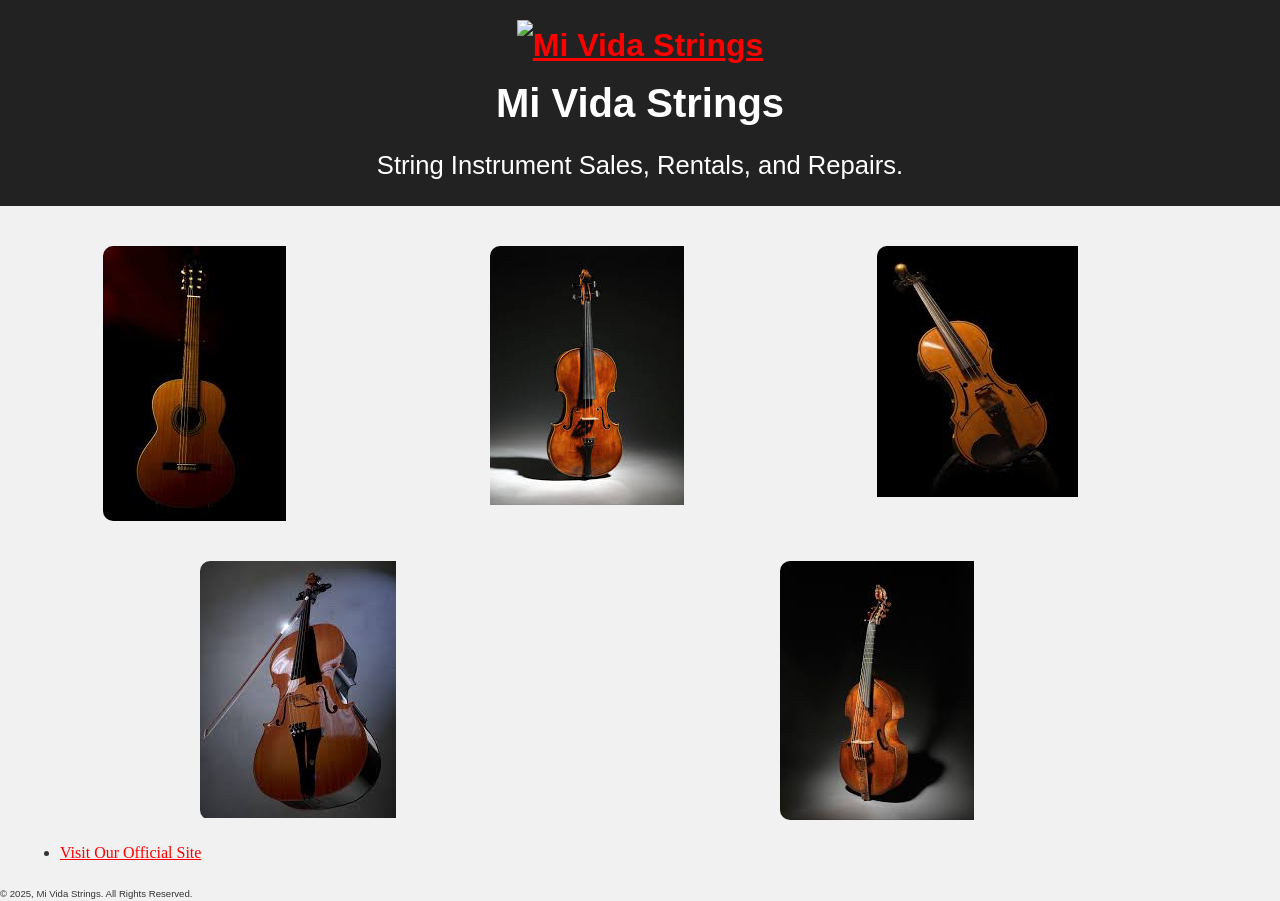
==== marketing/index.html @ b20a005c "Update index.html" ====
<!DOCTYPE html>
<html lang="en">
<head>
  <meta charset="UTF-8">
  <meta name="viewport" content="width=device-width, initial-scale=1.0">
  <link rel="stylesheet" href="/marketing/style.css">
  <title>Mi Vida Strings</title>
  <style>
    * {
      margin: 0;
      padding: 0;
      box-sizing: border-box;
    }

    body {
      font-family: Assistant, sans-serif;
      background-color: #f1f1f1;
      color: #333;
      line-height: 1.6;
    }

    /* Header styles */
    header {
      background-color: #222;
      color: #fff;
      text-align: center;
      padding: 20px;
    }

    header h2 {
      margin-bottom: 10px;
      font-size: 2.5em;
    }

    header p {
      font-size: 1.6em;
    }

    p {
      font-size: 0.6em;
    }

    /* Container for main content */
    .container {
      max-width: 1200px;
      margin: 20px auto;
      padding: 0 20px;
      background-color: rgb (0,0,0);
    }

    /* Flex container for instrument images */
    .instruments {
      display: flex;
      flex-wrap: wrap;
      justify-content: space-around;
      background-color: rgb (0,0,0);
    }

    /* Each instrument item */
    .instrument {
      position: relative;
      margin: 20px;
      width: 300px;
      overflow: hidden;
      border-radius: 10px;
      cursor: pointer;
      transition: transform 0.3s ease;
      text-decoration: none;
    }

    .instrument img {
      max-width: 100%;
      height: auto;
      display: block;
      transition: filter 0.3s ease;
    }

    /* Overlay effect on hover */
    .instrument::after {
      content: "";
      position: absolute;
      top: 0;
      left: 0;
      max-width: 100%;
      height: auto;
      background: rgba(255, 165, 0, 0.3); /* Orange overlay */
      opacity: 0;
      transition: opacity 0.3s ease;
    }

    .instrument:hover::after {
      opacity: 1;
    }

    .instrument:hover {
      transform: scale(1.05);
    }

    /* Responsive adjustments for smaller screens */
    @media (max-width: 768px) {
      .instruments {
        flex-direction: column;
        align-items: center;
      }
      .instrument {
        max-width: 100%;
        height: auto;
      }
    }
  </style>
</head>
<body>
  <header>
    <h1 class="header__heading">
      <a href="/" class="header__heading-link link link--text focus-inset">
        <div class="header__heading-logo-wrapper">
          <img src="//mividastrings.com/cdn/shop/files/K_MiVida_Logo.png?v=1718141065&amp;width=600" alt="Mi Vida Strings" srcset="//mividastrings.com/cdn/shop/files/K_MiVida_Logo.png?v=1718141065&amp;width=90 90w, //mividastrings.com/cdn/shop/files/K_MiVida_Logo.png?v=1718141065&amp;width=135 135w, //mividastrings.com/cdn/shop/files/K_MiVida_Logo.png?v=1718141065&amp;width=180 180w" width="90" height="45.0" loading="eager" class="header__heading-logo motion-reduce" sizes="(max-width: 180px) 50vw, 90px">
        </div>
      </a>
    </h1>
    <h2>Mi Vida Strings</h2>
    <p>String Instrument Sales, Rentals, and Repairs.</p>
  </header>
  
  <div class="container">
    <section class="instruments">
      <!-- Guitar -->
      <a href="/marketing/appointment.html?instrument=guitar" class="instrument">
        <img src="/images/Guitar.jpg" alt="Guitar">
      </a>
      <a href="/marketing/appointment.html?instrument=viola" class="instrument">
        <img src="/images/viola.jpg" alt="Viola">
      </a>
      <!-- Violin -->
      <a href="/marketing/appointment.html?instrument=violin" class="instrument">
        <img src="/images/violin.jpg" alt="Violin">
      </a>
      <!-- Cello -->
      <a href="/marketing/appointment.html?instrument=cello" class="instrument">
        <img src="/images/cello.jpg" alt="Cello">
      </a>
      <!-- Bass -->
      <a href="/marketing/appointment.html?instrument=bass" class="instrument">
        <img src="/images/Double Bass.jpg" alt="Double Bass">
      </a>
    </section>
    <nav>
        <ul>
          <li><a href="https://mividastrings.com/" target="_blank">Visit Our Official Site</a></li>
        </ul>
    </nav>
  </div>
  <footer>
    <p>&copy; 2025, Mi Vida Strings. All Rights Reserved.</p>
  </footer>
</body>
</html>
---- marketing/style.css ----
@font-face
{
    font-family: 'Tech';
    src: url(Assistant, sans-serif);
}

instruments img
{
    max-width: 100%;
    height: auto;
}

nav
{
    font-family: 'Tech';
}

section
{
    background-color: rgb (0,0,0);
}

.a 
{
    font-family: 'Tech';
}

a:link 
{
  color: red;
}

a:visited 
{
  color: green;
}

a:hover 
{
  color: hotpink;
}

:root {
    --font-body-family: Assistant, sans-serif;
    --font-body-style: normal;
    --font-body-weight: 400;
    --font-body-weight-bold: 700;
    --font-heading-family: Assistant, sans-serif;
    --font-heading-style: normal;
    --font-heading-weight: 400;
    --font-body-scale: 1.0;
    --font-heading-scale: 1.0;
}
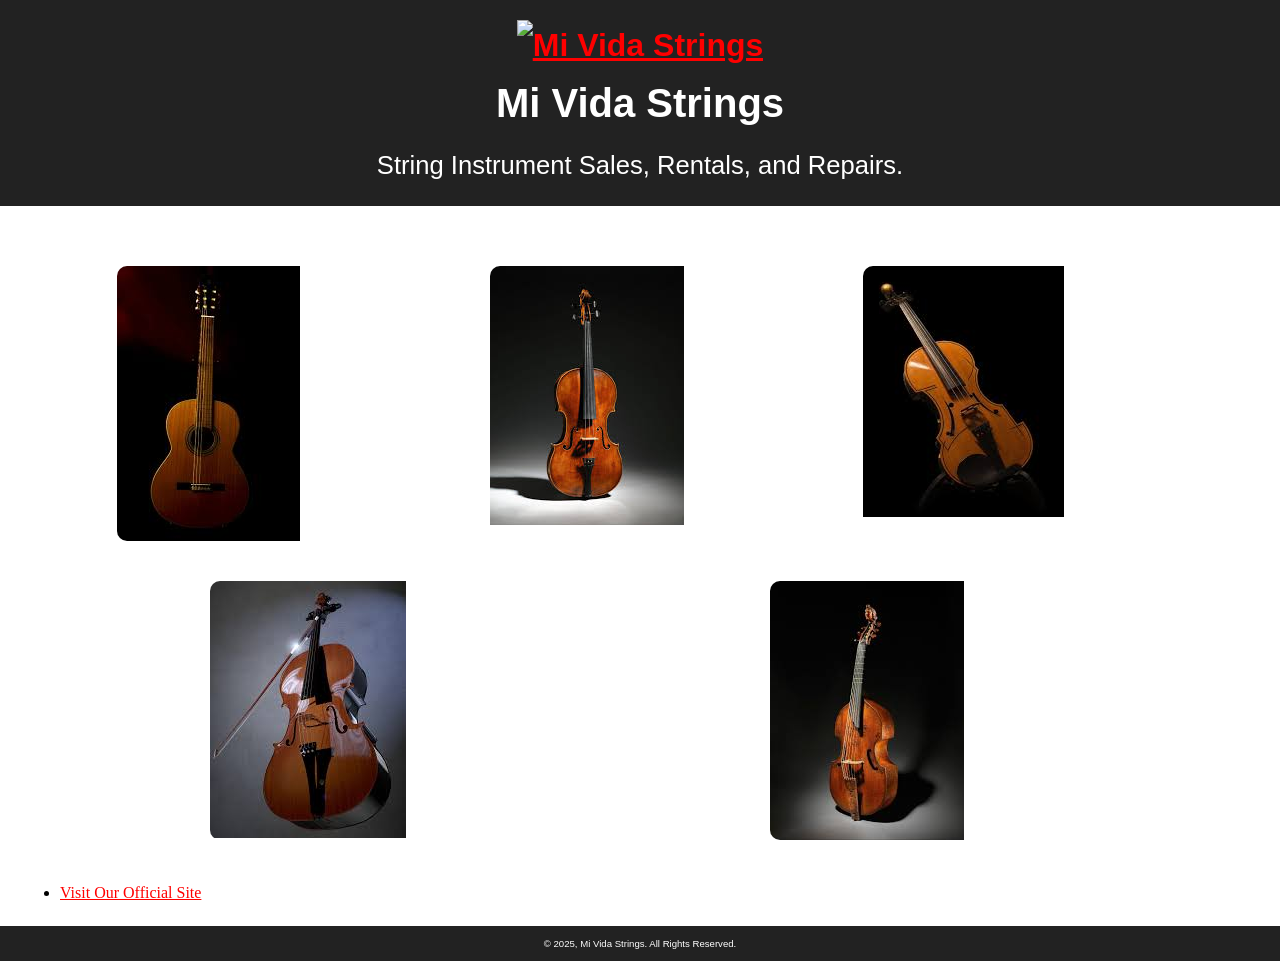
==== commit d9667c46: "Update index.html" ====
--- a/marketing/index.html
+++ b/marketing/index.html
@@ -14,8 +14,8 @@
 
     body {
       font-family: Assistant, sans-serif;
-      background-color: #f1f1f1;
-      color: #333;
+      background-color: rgb (0,0,0);
+      color: rgb (0,0,0);
       line-height: 1.6;
     }
 
@@ -36,6 +36,21 @@
       font-size: 1.6em;
     }
 
+    header nav ul {
+      list-style: none;
+    }
+
+    header nav ul li {
+      display: inline-block;
+      margin: 0 10px;
+    }
+
+    header nav ul li a {
+      color: #f1f1f1;
+      text-decoration: none;
+      font-weight: bold;
+    }
+
     p {
       font-size: 0.6em;
     }
@@ -53,7 +68,7 @@
       display: flex;
       flex-wrap: wrap;
       justify-content: space-around;
-      background-color: rgb (0,0,0);
+      padding: 20px;
     }
 
     /* Each instrument item */
@@ -70,7 +85,6 @@
 
     .instrument img {
       max-width: 100%;
-      height: auto;
       display: block;
       transition: filter 0.3s ease;
     }
@@ -82,7 +96,7 @@
       top: 0;
       left: 0;
       max-width: 100%;
-      height: auto;
+      height: 100%;
       background: rgba(255, 165, 0, 0.3); /* Orange overlay */
       opacity: 0;
       transition: opacity 0.3s ease;
@@ -96,6 +110,13 @@
       transform: scale(1.05);
     }
 
+    footer {
+      background-color: #222;
+      color: #fff;
+      text-align: center;
+      padding: 10px;
+    }
+
     /* Responsive adjustments for smaller screens */
     @media (max-width: 768px) {
       .instruments {
@@ -104,7 +125,6 @@
       }
       .instrument {
         max-width: 100%;
-        height: auto;
       }
     }
   </style>
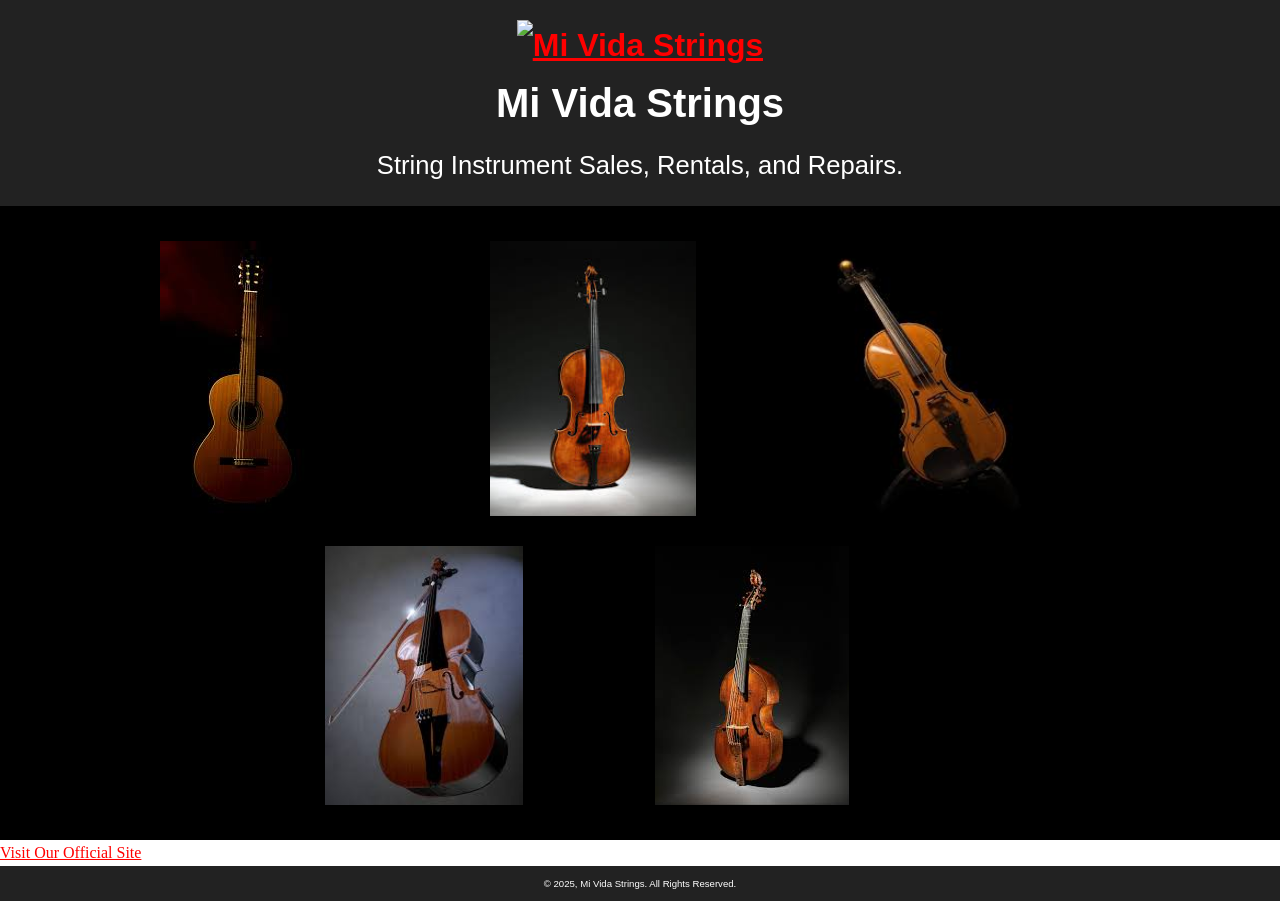
==== commit 439f25af: "Update index.html" ====
--- a/marketing/index.html
+++ b/marketing/index.html
@@ -56,35 +56,31 @@
     }
 
     /* Container for main content */
-    .container {
-      max-width: 1200px;
-      margin: 20px auto;
-      padding: 0 20px;
-      background-color: rgb (0,0,0);
-    }
 
     /* Flex container for instrument images */
     .instruments {
       display: flex;
       flex-wrap: wrap;
-      justify-content: space-around;
+      justify-content: center;
       padding: 20px;
     }
 
     /* Each instrument item */
     .instrument {
       position: relative;
-      margin: 20px;
+      margin: 15px;
       width: 300px;
+      height: 300px:
       overflow: hidden;
       border-radius: 10px;
-      cursor: pointer;
       transition: transform 0.3s ease;
       text-decoration: none;
     }
 
     .instrument img {
       max-width: 100%;
+      height: 100%;
+      object-fit: cover;
       display: block;
       transition: filter 0.3s ease;
     }
@@ -124,7 +120,8 @@
         align-items: center;
       }
       .instrument {
-        max-width: 100%;
+        width: 90%; 
+        height: auto;
       }
     }
   </style>
--- a/marketing/style.css
+++ b/marketing/style.css
@@ -4,7 +4,7 @@
     src: url(Assistant, sans-serif);
 }
 
-instruments img
+img
 {
     max-width: 100%;
     height: auto;
@@ -17,7 +17,7 @@
 
 section
 {
-    background-color: rgb (0,0,0);
+    background-color: #000000;
 }
 
 .a 
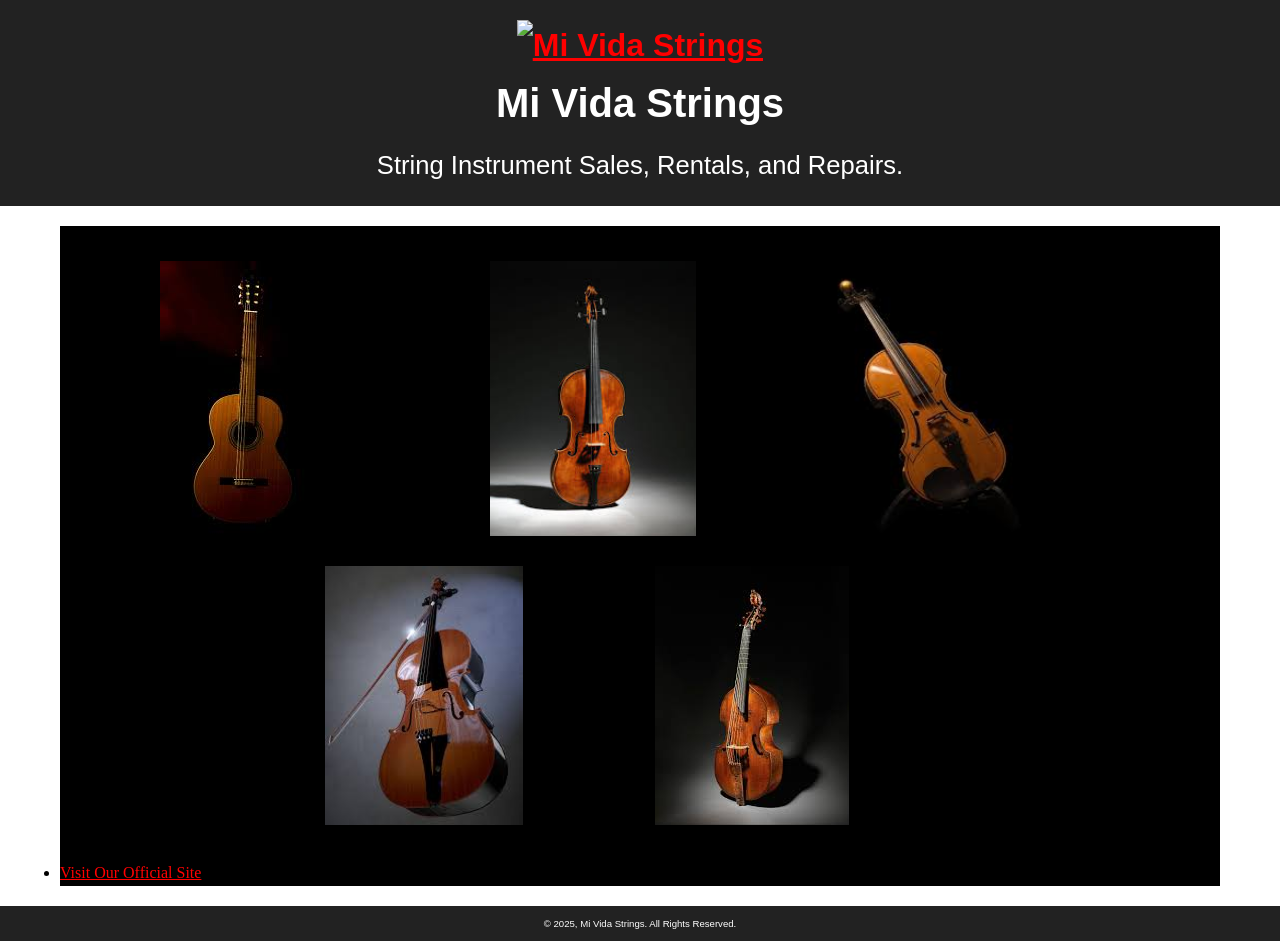
==== commit c3135af4: "Update index.html" ====
--- a/marketing/index.html
+++ b/marketing/index.html
@@ -56,6 +56,12 @@
     }
 
     /* Container for main content */
+    .container {
+      max-width: 1200px;
+      margin: 20px auto;
+      padding: 0 20px;
+      background-color: rgb (0,0,0);
+    }
 
     /* Flex container for instrument images */
     .instruments {
--- a/marketing/style.css
+++ b/marketing/style.css
@@ -18,6 +18,10 @@
 section
 {
     background-color: #000000;
+}
+
+li {
+    background-color: black;
 }
 
 .a 
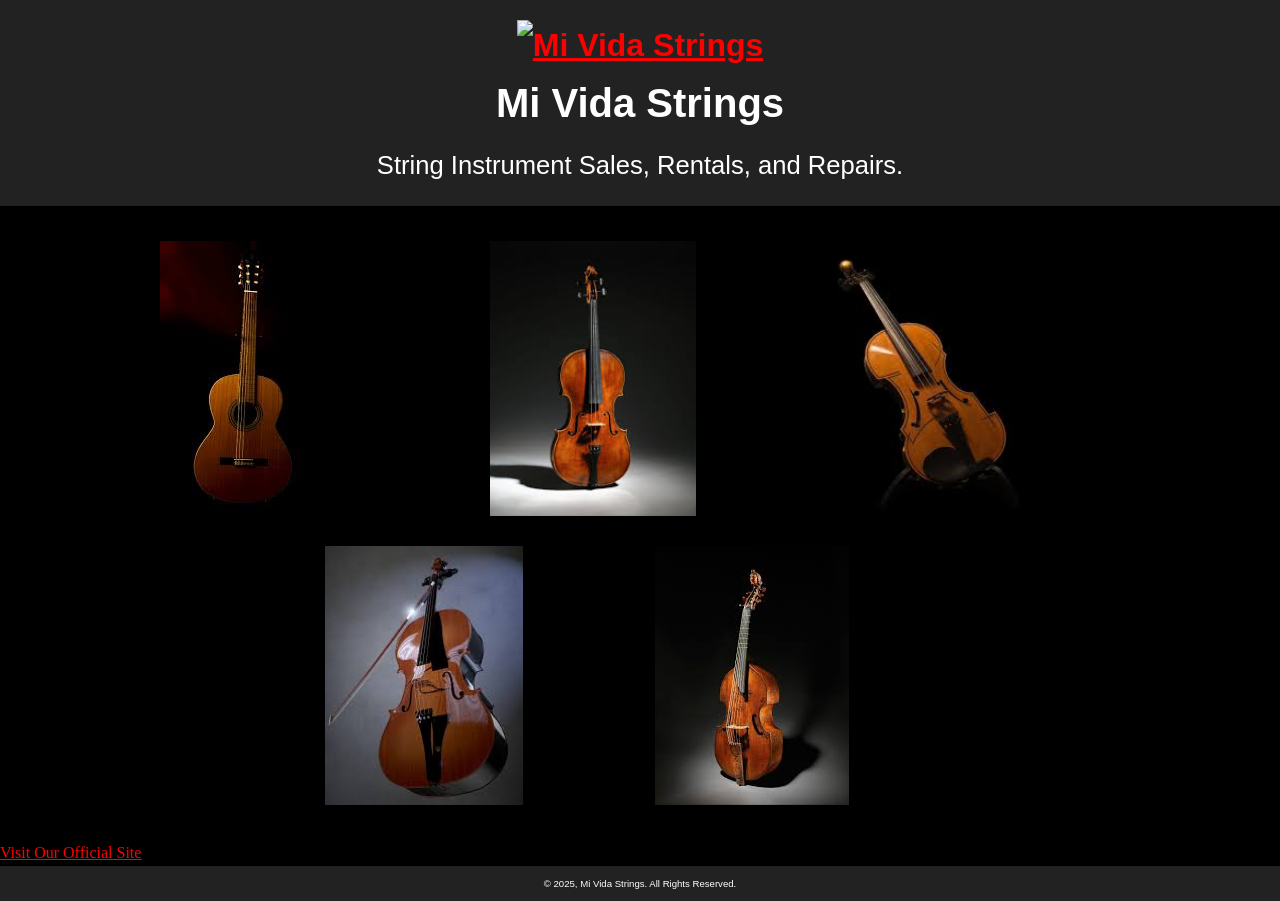
==== commit 09309e37: "Update index.html" ====
--- a/marketing/index.html
+++ b/marketing/index.html
@@ -53,14 +53,6 @@
 
     p {
       font-size: 0.6em;
-    }
-
-    /* Container for main content */
-    .container {
-      max-width: 1200px;
-      margin: 20px auto;
-      padding: 0 20px;
-      background-color: rgb (0,0,0);
     }
 
     /* Flex container for instrument images */
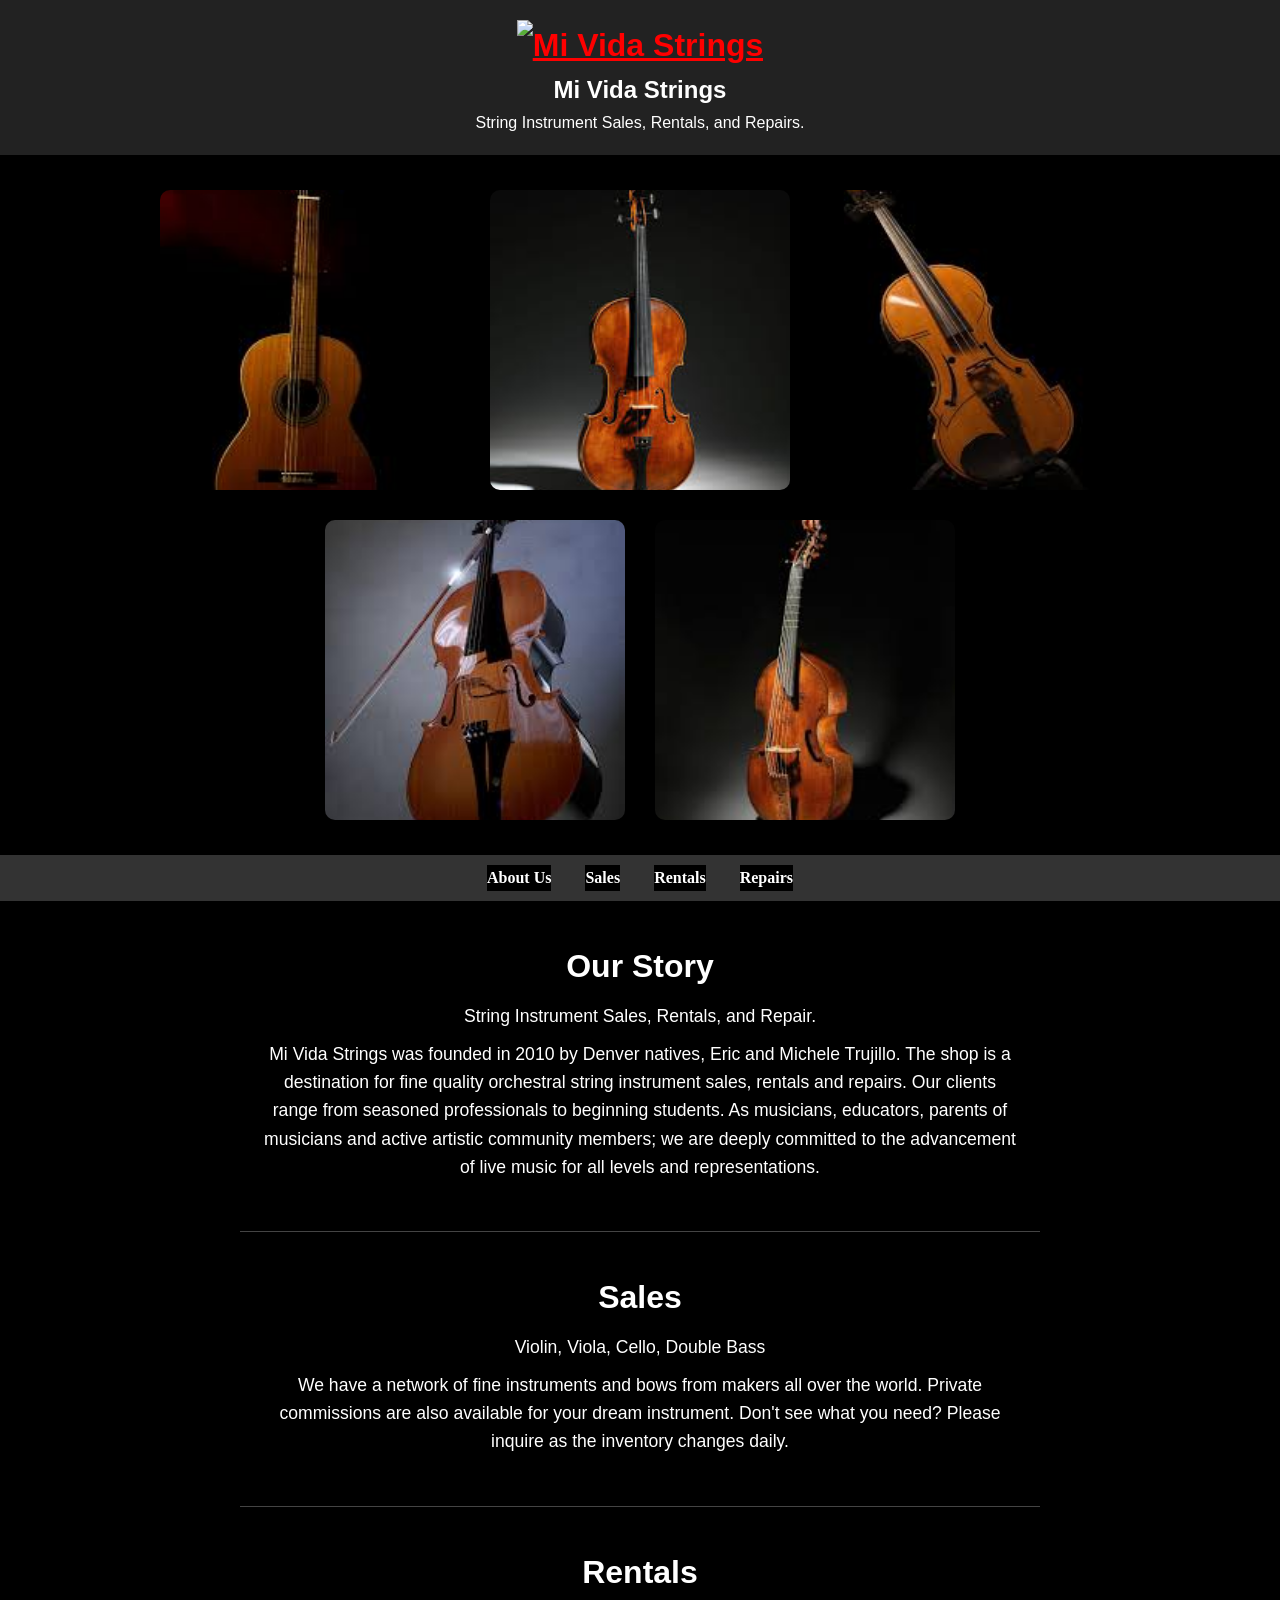
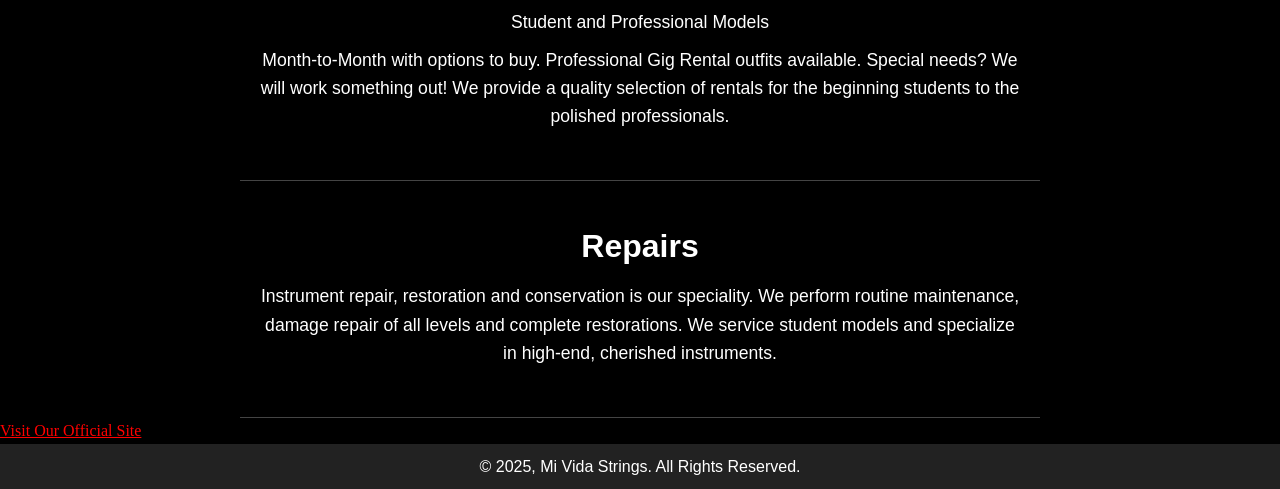
==== commit 86f88b5f: "Update index.html" ====
--- a/marketing/index.html
+++ b/marketing/index.html
@@ -6,122 +6,167 @@
   <link rel="stylesheet" href="/marketing/style.css">
   <title>Mi Vida Strings</title>
   <style>
-    * {
-      margin: 0;
-      padding: 0;
-      box-sizing: border-box;
-    }
-
-    body {
-      font-family: Assistant, sans-serif;
-      background-color: rgb (0,0,0);
-      color: rgb (0,0,0);
-      line-height: 1.6;
-    }
-
-    /* Header styles */
-    header {
-      background-color: #222;
-      color: #fff;
-      text-align: center;
-      padding: 20px;
-    }
-
-    header h2 {
-      margin-bottom: 10px;
-      font-size: 2.5em;
-    }
-
-    header p {
-      font-size: 1.6em;
-    }
-
-    header nav ul {
-      list-style: none;
-    }
-
-    header nav ul li {
-      display: inline-block;
-      margin: 0 10px;
-    }
-
-    header nav ul li a {
-      color: #f1f1f1;
-      text-decoration: none;
-      font-weight: bold;
-    }
-
-    p {
-      font-size: 0.6em;
-    }
-
-    /* Flex container for instrument images */
-    .instruments {
-      display: flex;
-      flex-wrap: wrap;
-      justify-content: center;
-      padding: 20px;
-    }
-
-    /* Each instrument item */
-    .instrument {
-      position: relative;
-      margin: 15px;
-      width: 300px;
-      height: 300px:
-      overflow: hidden;
-      border-radius: 10px;
-      transition: transform 0.3s ease;
-      text-decoration: none;
-    }
-
-    .instrument img {
-      max-width: 100%;
-      height: 100%;
-      object-fit: cover;
-      display: block;
-      transition: filter 0.3s ease;
-    }
-
-    /* Overlay effect on hover */
-    .instrument::after {
-      content: "";
-      position: absolute;
-      top: 0;
-      left: 0;
-      max-width: 100%;
-      height: 100%;
-      background: rgba(255, 165, 0, 0.3); /* Orange overlay */
-      opacity: 0;
-      transition: opacity 0.3s ease;
-    }
-
-    .instrument:hover::after {
-      opacity: 1;
-    }
-
-    .instrument:hover {
-      transform: scale(1.05);
-    }
-
-    footer {
-      background-color: #222;
-      color: #fff;
-      text-align: center;
-      padding: 10px;
-    }
-
-    /* Responsive adjustments for smaller screens */
-    @media (max-width: 768px) {
+      * {
+        margin: 0;
+        padding: 0;
+        box-sizing: border-box;
+      }
+          
+      html {
+        scroll-behavior: smooth;
+      }
+      
+      body {
+        font-family: Arial, sans-serif;
+        background-color: #000; /* Black background */
+        color: #fff;
+        line-height: 1.6;
+      }
+      
+      /* 2. Header Styling */
+      header {
+        background-color: #222;
+        padding: 20px;
+        text-align: center;
+      }
+      
+      .header-content h1 {
+        font-size: 2.5em;
+        margin-bottom: 10px;
+      }
+      
+      .header-content p {
+        font-size: 1.2em;
+        margin-bottom: 15px;
+      }
+      
+      .header-nav ul {
+        list-style-type: none;
+      }
+      
+      .header-nav ul li {
+        display: inline-block;
+        margin: 0 10px;
+      }
+      
+      /* "Visit Our Official Site" button styling with black background */
+      header nav ul li a.official {
+        background-color: #000;
+        color: #fff;
+        text-decoration: none;
+        font-weight: bold;
+        padding: 8px 16px;
+        border-radius: 5px;
+      }
+      
+      /* 3. Instruments Section */
       .instruments {
-        flex-direction: column;
-        align-items: center;
-      }
+        display: flex;
+        flex-wrap: wrap;
+        justify-content: center;
+        padding: 20px;
+      }
+      
       .instrument {
-        width: 90%; 
-        height: auto;
-      }
-    }
+        position: relative;
+        margin: 15px;
+        width: 300px;
+        height: 300px; /* Consistent square shape */
+        overflow: hidden;
+        border-radius: 10px;
+        transition: transform 0.3s ease;
+        text-decoration: none;
+      }
+      
+      .instrument img {
+        width: 100%;
+        height: 100%;
+        object-fit: cover;
+        display: block;
+        transition: filter 0.3s ease;
+      }
+      
+      .instrument::after {
+        content: "";
+        position: absolute;
+        top: 0;
+        left: 0;
+        width: 100%;
+        height: 100%;
+        background-color: rgba(255, 165, 0, 0.4); /* Light orange overlay */
+        opacity: 0;
+        transition: opacity 0.3s ease;
+      }
+      
+      .instrument:hover::after {
+        opacity: 1;
+      }
+      
+      .instrument:hover {
+        transform: scale(1.05);
+      }
+      
+      /* 4. Section Navigation */
+      .section-nav {
+        background-color: #333;
+        padding: 10px;
+        text-align: center;
+      }
+      
+      .section-nav ul {
+        list-style: none;
+        padding: 0;
+        margin: 0;
+      }
+      
+      .section-nav ul li {
+        display: inline-block;
+        margin: 0 15px;
+      }
+      
+      .section-nav ul li a {
+        color: #fff;
+        font-weight: bold;
+        text-decoration: none;
+      }
+      
+      /* 5. Info Sections */
+      .info-section {
+        padding: 40px 20px;
+        max-width: 800px;
+        margin: 0 auto;
+        text-align: center;
+        border-bottom: 1px solid #444;
+      }
+      
+      .info-section h2 {
+        font-size: 2em;
+        margin-bottom: 10px;
+      }
+      
+      .info-section p {
+        margin: 10px 0;
+        font-size: 1.1em;
+      }
+      
+      /* 7. Footer Styling */
+      footer {
+        background-color: #222;
+        text-align: center;
+        padding: 10px;
+      }
+      
+      /* 8. Responsive Design for Smaller Devices */
+      @media (max-width: 768px) {
+        .instruments {
+          flex-direction: column;
+          align-items: center;
+        }
+        .instrument {
+          width: 90%;
+          height: auto;
+        }
+      }
   </style>
 </head>
 <body>
@@ -159,6 +204,59 @@
         <img src="/images/Double Bass.jpg" alt="Double Bass">
       </a>
     </section>
+     <nav class="section-nav">
+      <ul>
+        <li><a href="#about-us">About Us</a></li>
+        <li><a href="#sales">Sales</a></li>
+        <li><a href="#rentals">Rentals</a></li>
+        <li><a href="#repairs">Repairs</a></li>
+      </ul>
+    </nav>
+    
+    <!-- About Us Section -->
+    <section id="about-us" class="info-section">
+      <h2>Our Story</h2>
+      <p>String Instrument Sales, Rentals, and Repair.</p>
+      <p>
+        Mi Vida Strings was founded in 2010 by Denver natives, Eric and Michele Trujillo.
+        The shop is a destination for fine quality orchestral string instrument sales, rentals and repairs.
+        Our clients range from seasoned professionals to beginning students.
+        As musicians, educators, parents of musicians and active artistic community members; we are deeply committed to the advancement of live music for all levels and representations.
+      </p>
+    </section>
+    
+    <!-- Sales Section -->
+    <section id="sales" class="info-section">
+      <h2>Sales</h2>
+      <p>Violin, Viola, Cello, Double Bass</p>
+      <p>
+        We have a network of fine instruments and bows from makers all over the world.
+        Private commissions are also available for your dream instrument.
+        Don't see what you need? Please inquire as the inventory changes daily.
+      </p>
+    </section>
+
+    <!-- Rentals Section -->
+    <section id="rentals" class="info-section">
+      <h2>Rentals</h2>
+      <p>Student and Professional Models</p>
+      <p>
+        Month-to-Month with options to buy. Professional Gig Rental outfits available.
+        Special needs? We will work something out!
+        We provide a quality selection of rentals for the beginning students to the polished professionals.
+      </p>
+    </section>
+
+    <!-- Repairs Section -->
+    <section id="repairs" class="info-section">
+      <h2>Repairs</h2>
+      <p>
+        Instrument repair, restoration and conservation is our speciality.
+        We perform routine maintenance, damage repair of all levels and complete restorations.
+        We service student models and specialize in high-end, cherished instruments.
+      </p>
+    </section>
+
     <nav>
         <ul>
           <li><a href="https://mividastrings.com/" target="_blank">Visit Our Official Site</a></li>
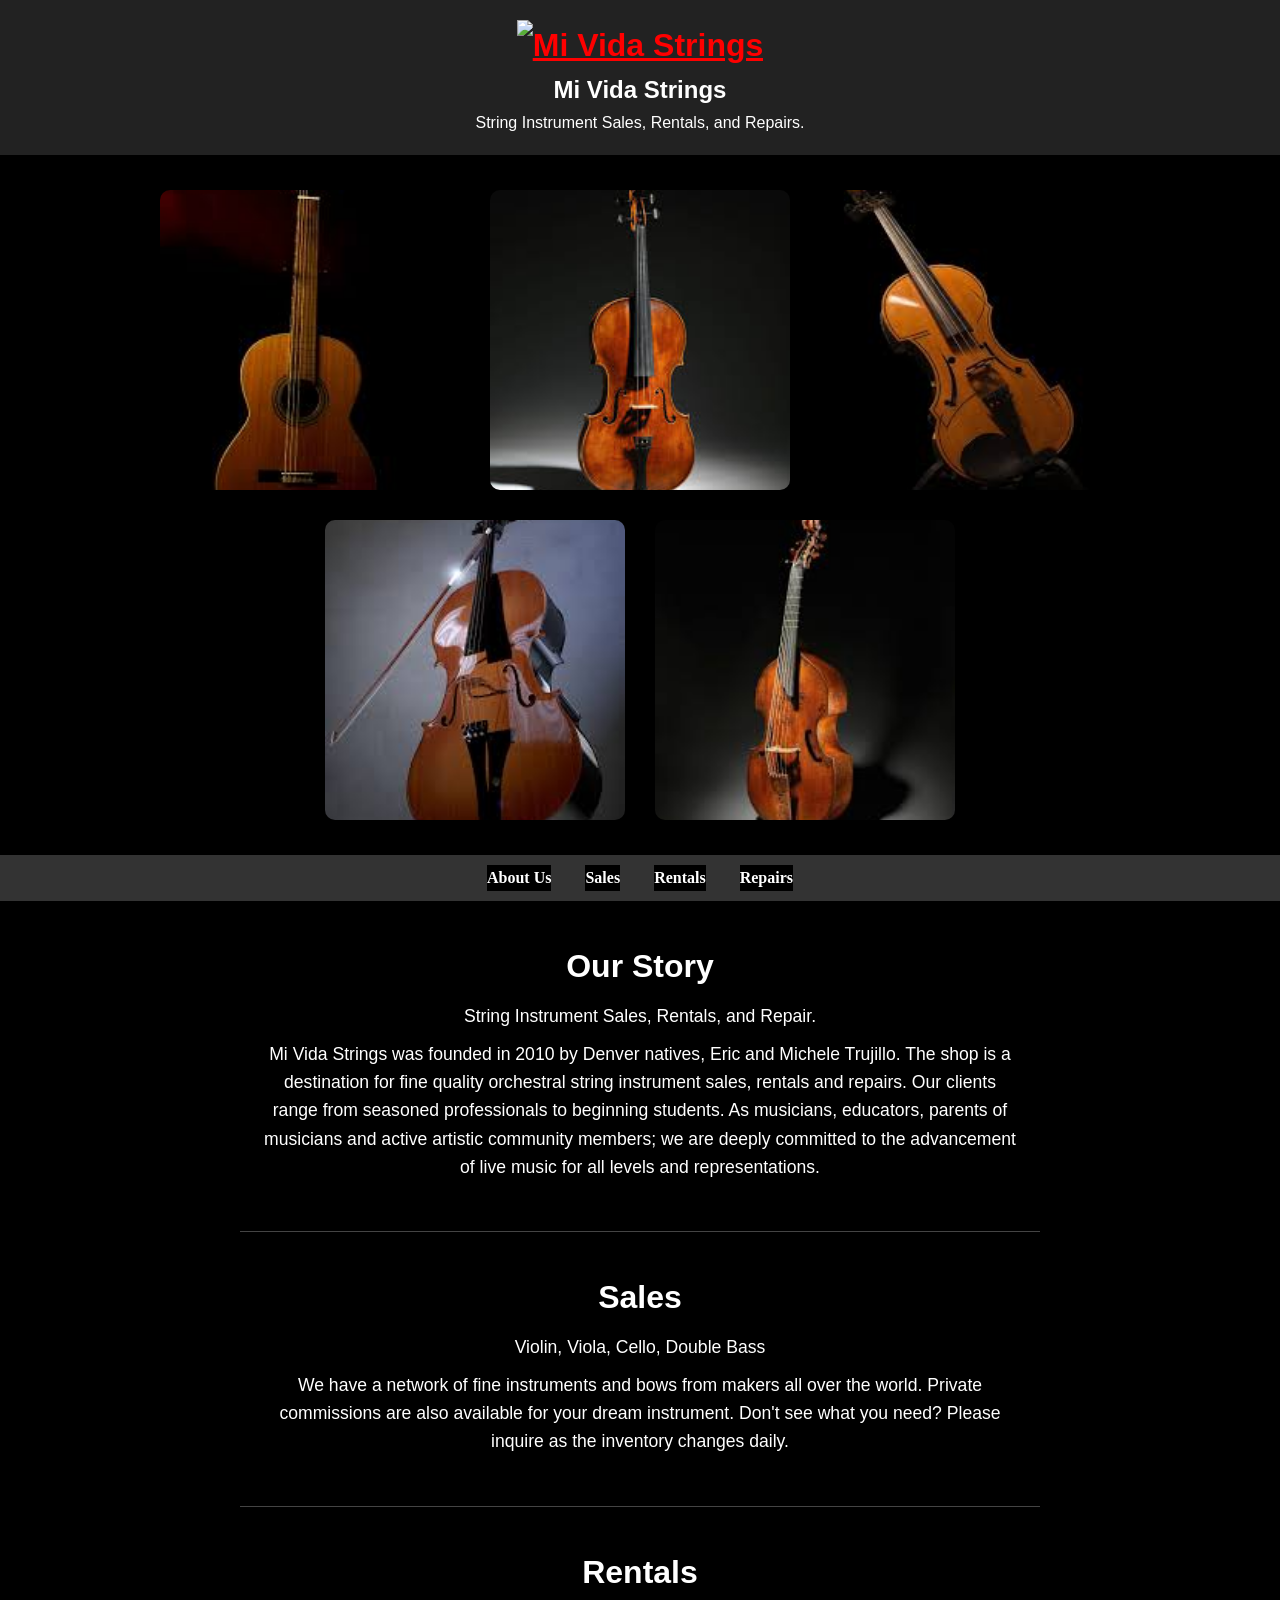
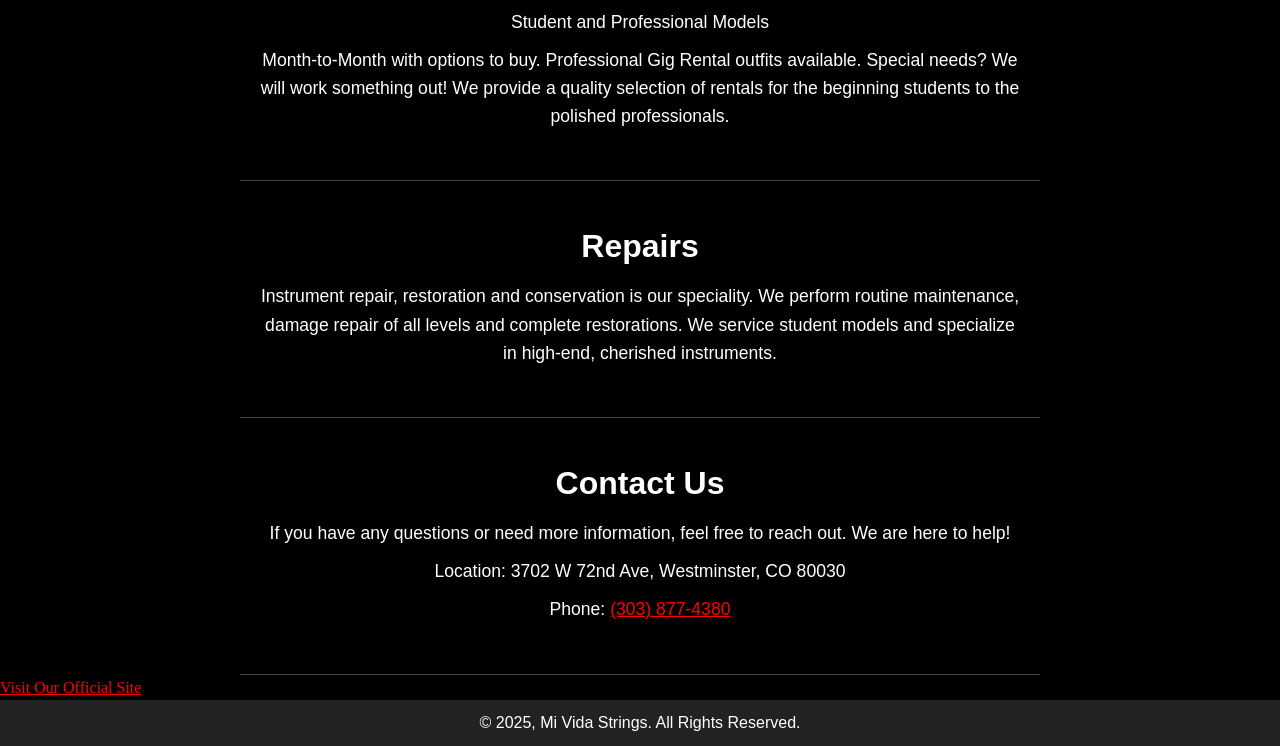
==== commit 66b08508: "Update index.html" ====
--- a/marketing/index.html
+++ b/marketing/index.html
@@ -256,6 +256,15 @@
         We service student models and specialize in high-end, cherished instruments.
       </p>
     </section>
+    <section id="contact" class="info-section">
+      <h2>Contact Us</h2>
+      <p>If you have any questions or need more information, feel free to reach out. We are here to help!</p>
+      <p>Location: 3702 W 72nd Ave, Westminster, CO 80030</a></p>
+      <p>Phone: 
+        <a class="official" href="tel: (303) 877-4380" target="_blank"> (303) 877-4380
+        </a>
+      </p>
+    </section>
 
     <nav>
         <ul>
